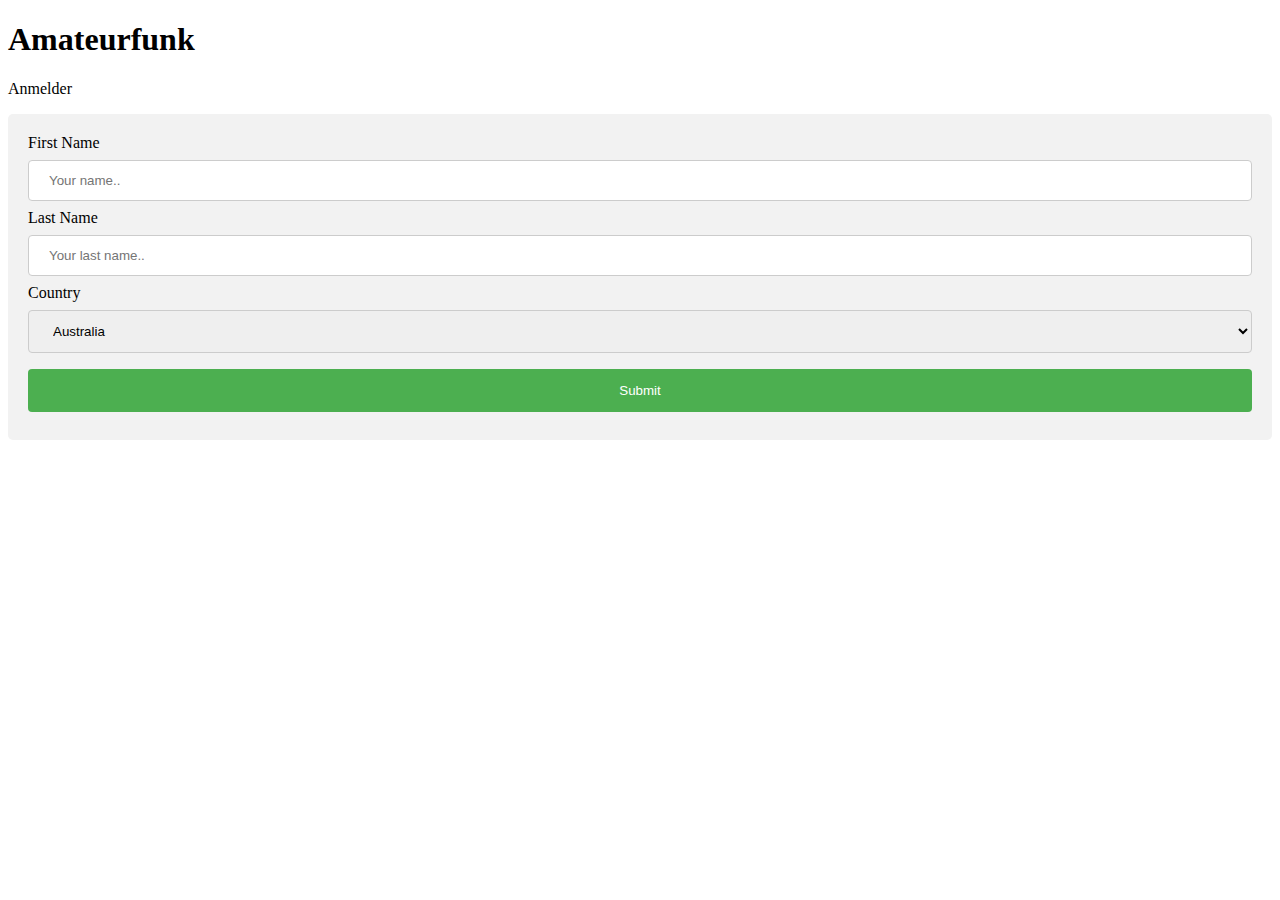
==== index.html @ 697e75a1 "Grundgerüst" ====
<!DOCTYPE html>
<html>
<head>
<title>Amateurfunk Anmelder</title>
<link rel="stylesheet" type="text/css" href="main.css">
</head>
<body>

<h1>Amateurfunk</h1>
<p>Anmelder</p>

<div>
  <form action="/action_page.php">
    <label for="fname">First Name</label>
    <input type="text" id="fname" name="firstname" placeholder="Your name..">

    <label for="lname">Last Name</label>
    <input type="text" id="lname" name="lastname" placeholder="Your last name..">

    <label for="country">Country</label>
    <select id="country" name="country">
      <option value="australia">Australia</option>
      <option value="canada">Canada</option>
      <option value="usa">USA</option>
    </select>

    <input type="submit" value="Submit">
  </form>
</div>

</body>
</html>
---- main.css ----
input[type=text], select {
    width: 100%;
    padding: 12px 20px;
    margin: 8px 0;
    display: inline-block;
    border: 1px solid #ccc;
    border-radius: 4px;
    box-sizing: border-box;
}

input[type=submit] {
    width: 100%;
    background-color: #4CAF50;
    color: white;
    padding: 14px 20px;
    margin: 8px 0;
    border: none;
    border-radius: 4px;
    cursor: pointer;
}

input[type=submit]:hover {
    background-color: #45a049;
}

div {
    border-radius: 5px;
    background-color: #f2f2f2;
    padding: 20px;
}
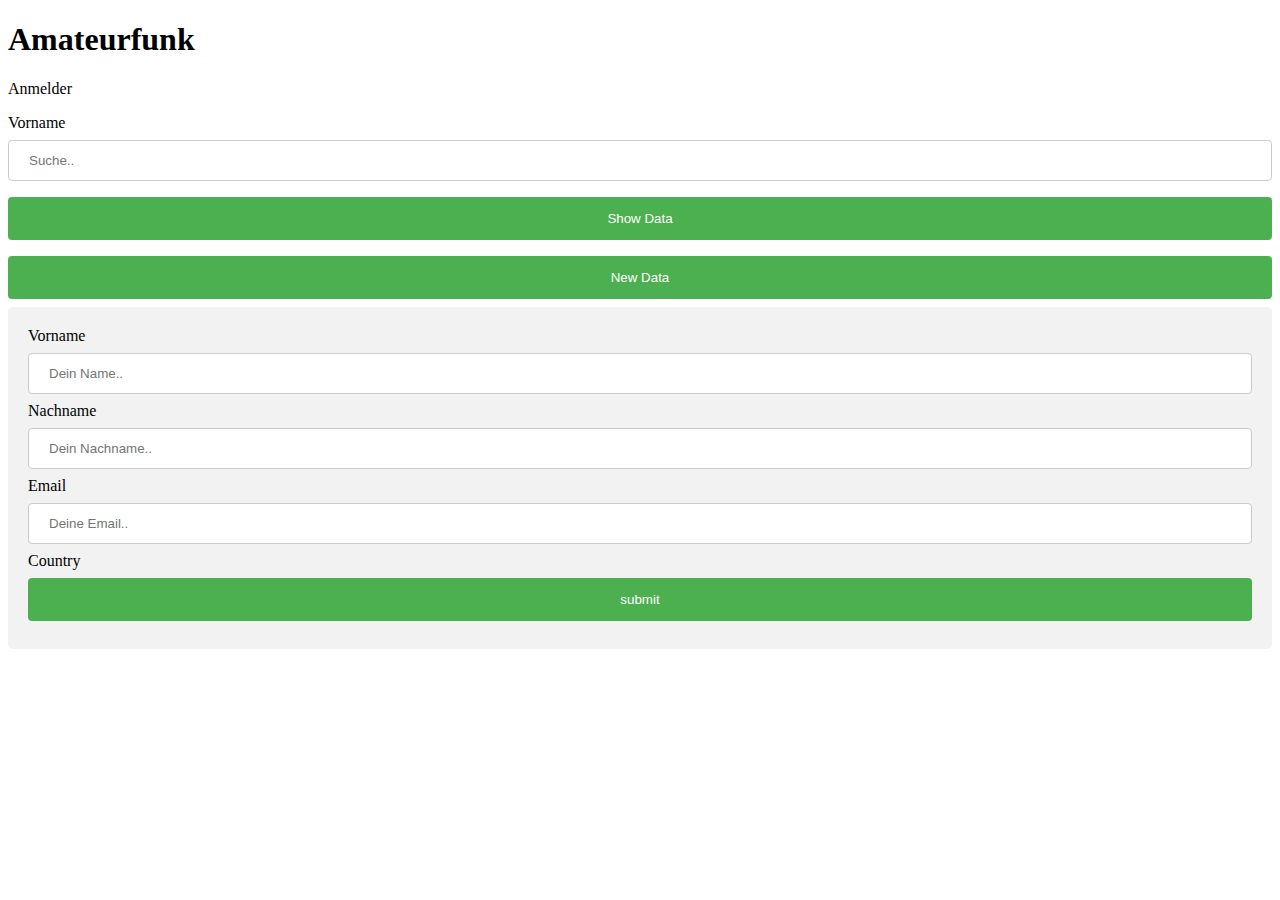
==== commit 6a89c98f: "dexie anbindung" ====
--- a/index.html
+++ b/index.html
@@ -3,29 +3,41 @@
 <head>
 <title>Amateurfunk Anmelder</title>
 <link rel="stylesheet" type="text/css" href="main.css">
+<script src="dexie.js"></script>
+<script src="main.js"></script>
 </head>
 <body>
 
 <h1>Amateurfunk</h1>
 <p>Anmelder</p>
+<label for="sfname">Vorname</label>
+<input type="text" id="sfname" name="sfirstname" placeholder="Suche..">
+<button onclick="ShowData()">Show Data</button>
+<button onclick="NewData()">New Data</button>
 
 <div>
-  <form action="/action_page.php">
-    <label for="fname">First Name</label>
-    <input type="text" id="fname" name="firstname" placeholder="Your name..">
+  <form onSubmit="WriteToFile(this)">
+    <label for="fname">Vorname</label>
+    <input type="text" id="fname" name="firstname" placeholder="Dein Name..">
 
-    <label for="lname">Last Name</label>
-    <input type="text" id="lname" name="lastname" placeholder="Your last name..">
+    <label for="lname">Nachname</label>
+    <input type="text" id="lname" name="lastname" placeholder="Dein Nachname..">
+
+    <label for="lemail">Email</label>
+    <input type="text" id="email" name="email" placeholder="Deine Email..">
 
     <label for="country">Country</label>
+    <!--
     <select id="country" name="country">
       <option value="australia">Australia</option>
       <option value="canada">Canada</option>
       <option value="usa">USA</option>
-    </select>
+    </select>-->
 
-    <input type="submit" value="Submit">
+    <input type="submit" value="submit">
   </form>
+
+
 </div>
 
 </body>
--- a/main.css
+++ b/main.css
@@ -18,6 +18,16 @@
     border-radius: 4px;
     cursor: pointer;
 }
+button{
+  width: 100%;
+  background-color: #4CAF50;
+  color: white;
+  padding: 14px 20px;
+  margin: 8px 0;
+  border: none;
+  border-radius: 4px;
+  cursor: pointer;
+}
 
 input[type=submit]:hover {
     background-color: #45a049;
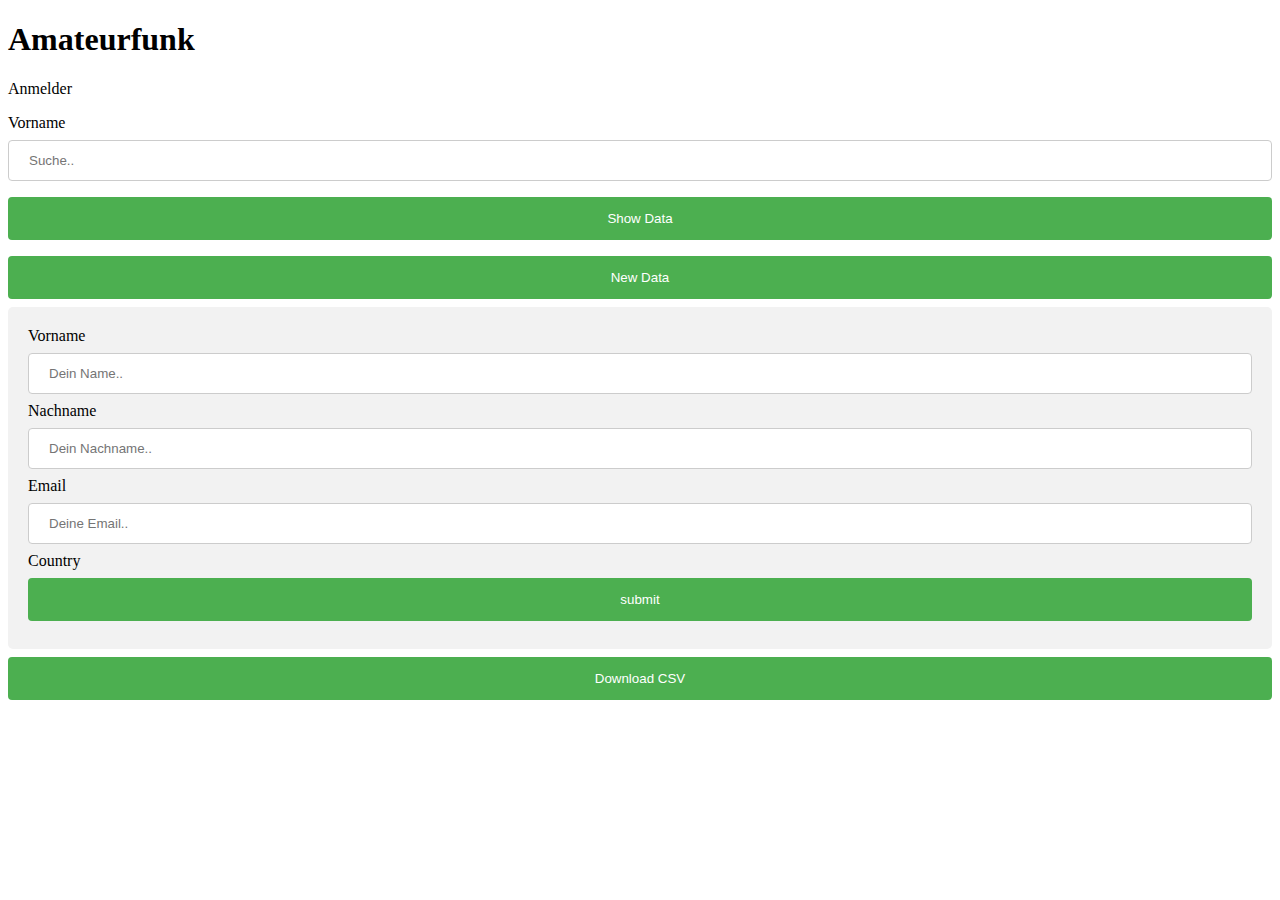
==== commit 683acbd2: "csv download works" ====
--- a/index.html
+++ b/index.html
@@ -39,6 +39,6 @@
 
 
 </div>
-
+<button onclick="download_csv()">Download CSV</button> 
 </body>
 </html>
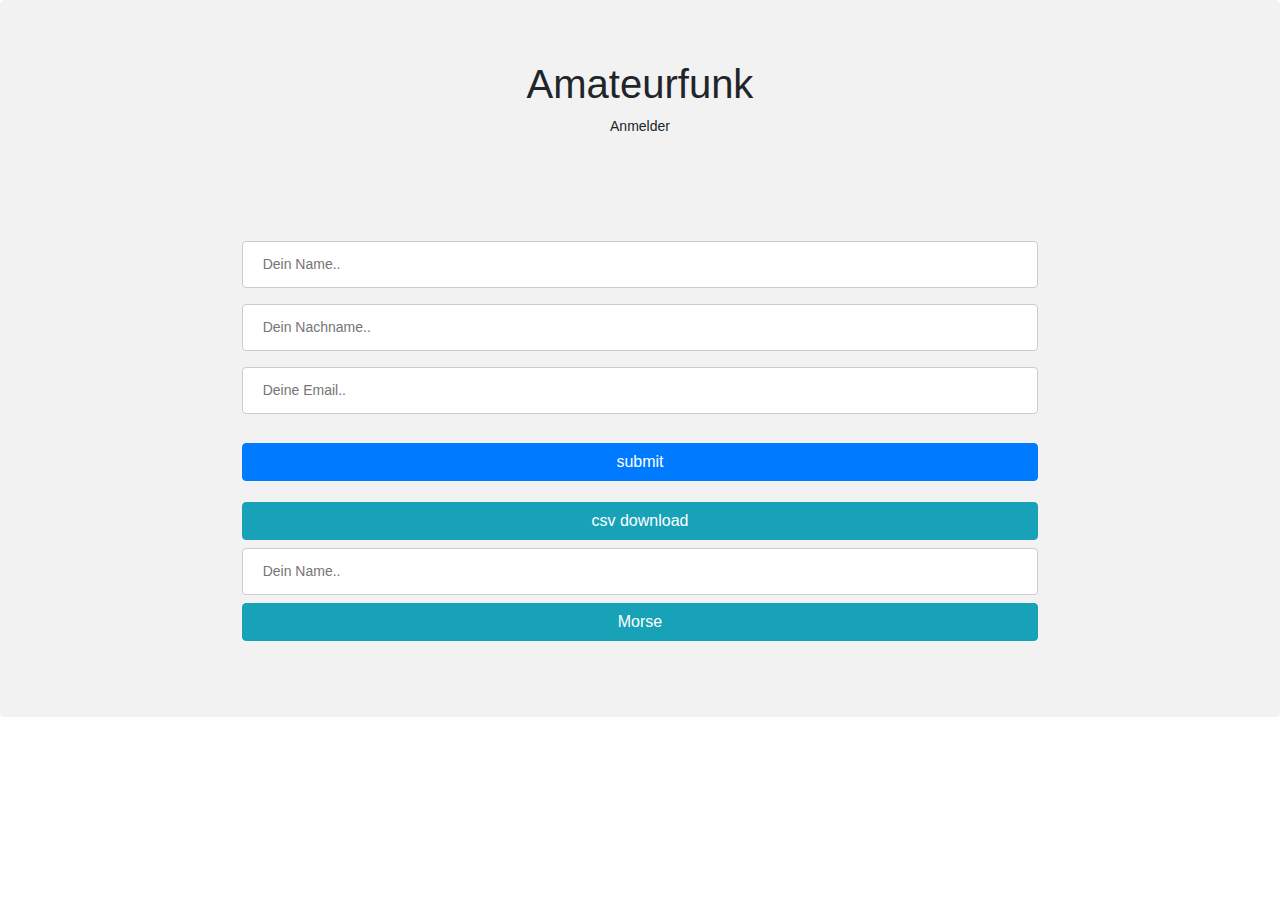
==== commit 793a41e8: "bootstrap + morse works" ====
--- a/index.html
+++ b/index.html
@@ -3,42 +3,79 @@
 <head>
 <title>Amateurfunk Anmelder</title>
 <link rel="stylesheet" type="text/css" href="main.css">
+<link rel="stylesheet" href="https://maxcdn.bootstrapcdn.com/bootstrap/4.0.0/css/bootstrap.min.css"
+integrity="sha384-Gn5384xqQ1aoWXA+058RXPxPg6fy4IWvTNh0E263XmFcJlSAwiGgFAW/dAiS6JXm" crossorigin="anonymous">
+
 <script src="dexie.js"></script>
 <script src="main.js"></script>
+<script src="https://ajax.googleapis.com/ajax/libs/jquery/3.3.1/jquery.min.js"></script>
+
+<!--<script src="jquery.morse.js"></script>
+<script src="morse.js"></script>-->
+
+
 </head>
-<body>
+<body style="font-size:14px">
 
-<h1>Amateurfunk</h1>
-<p>Anmelder</p>
-<label for="sfname">Vorname</label>
-<input type="text" id="sfname" name="sfirstname" placeholder="Suche..">
-<button onclick="ShowData()">Show Data</button>
-<button onclick="NewData()">New Data</button>
+<div class="container-fluid">
+  <div class="row">
+    <div class="col-sm-2"></div>
+    <div class="col-sm-8">
+      <h1 class="text-center">Amateurfunk</h1>
+      <p class="text-center">Anmelder</p>
 
-<div>
+      <script>
+      <!--$("p").morseCode({bpm:1});-->
+      </script>
+
+    </div>
+    <div class="col-sm-2"></div>
+</div>
+<div class="row">
+  <div class="col-sm-2"></div>
+  <div class="col-sm-8">
   <form onSubmit="WriteToFile(this)">
-    <label for="fname">Vorname</label>
+    <!--<label for="fname">Vorname</label>-->
     <input type="text" id="fname" name="firstname" placeholder="Dein Name..">
 
-    <label for="lname">Nachname</label>
+    <!--<label for="lname">Nachname</label>-->
     <input type="text" id="lname" name="lastname" placeholder="Dein Nachname..">
 
-    <label for="lemail">Email</label>
+    <!--<label for="lemail">Email</label>-->
     <input type="text" id="email" name="email" placeholder="Deine Email..">
 
-    <label for="country">Country</label>
-    <!--
-    <select id="country" name="country">
-      <option value="australia">Australia</option>
-      <option value="canada">Canada</option>
-      <option value="usa">USA</option>
-    </select>-->
+    <br><br>
+    <input type="submit" value="submit" class="btn btn-block btn-primary">
+  </form>
+  <br>
+  <button onclick="CsvData()" class="btn btn-block btn-info">csv download</button>
+<p>
+  <input type="text" id="morse" name="morse" placeholder="Dein Name..">
+  <button id="play" class="btn btn-block btn-info">Morse</button>
+<p>
 
-    <input type="submit" value="submit">
-  </form>
+</div>
+<div class="col-sm-2"></div>
+</div>
+<script type="text/javascript">
 
 
+var ac = new (window.AudioContext || window.webkitAudioContext)();
+
+var morse = new MorseNode(ac);
+morse.connect(ac.destination);
+
+var txt = document.querySelector("#morse");
+var btn = document.querySelector("#play");
+
+btn.onclick = function() {
+    morse.playString(ac.currentTime, txt.value);
+}
+txt.onkeypress = function(e) {
+    if(e.keyCode == 13)
+        btn.click();
+}
+</script>
 </div>
-<button onclick="download_csv()">Download CSV</button> 
 </body>
 </html>
--- a/main.css
+++ b/main.css
@@ -7,7 +7,7 @@
     border-radius: 4px;
     box-sizing: border-box;
 }
-
+/*
 input[type=submit] {
     width: 100%;
     background-color: #4CAF50;
@@ -18,6 +18,7 @@
     border-radius: 4px;
     cursor: pointer;
 }
+
 button{
   width: 100%;
   background-color: #4CAF50;
@@ -29,9 +30,10 @@
   cursor: pointer;
 }
 
+
 input[type=submit]:hover {
     background-color: #45a049;
-}
+}*/
 
 div {
     border-radius: 5px;
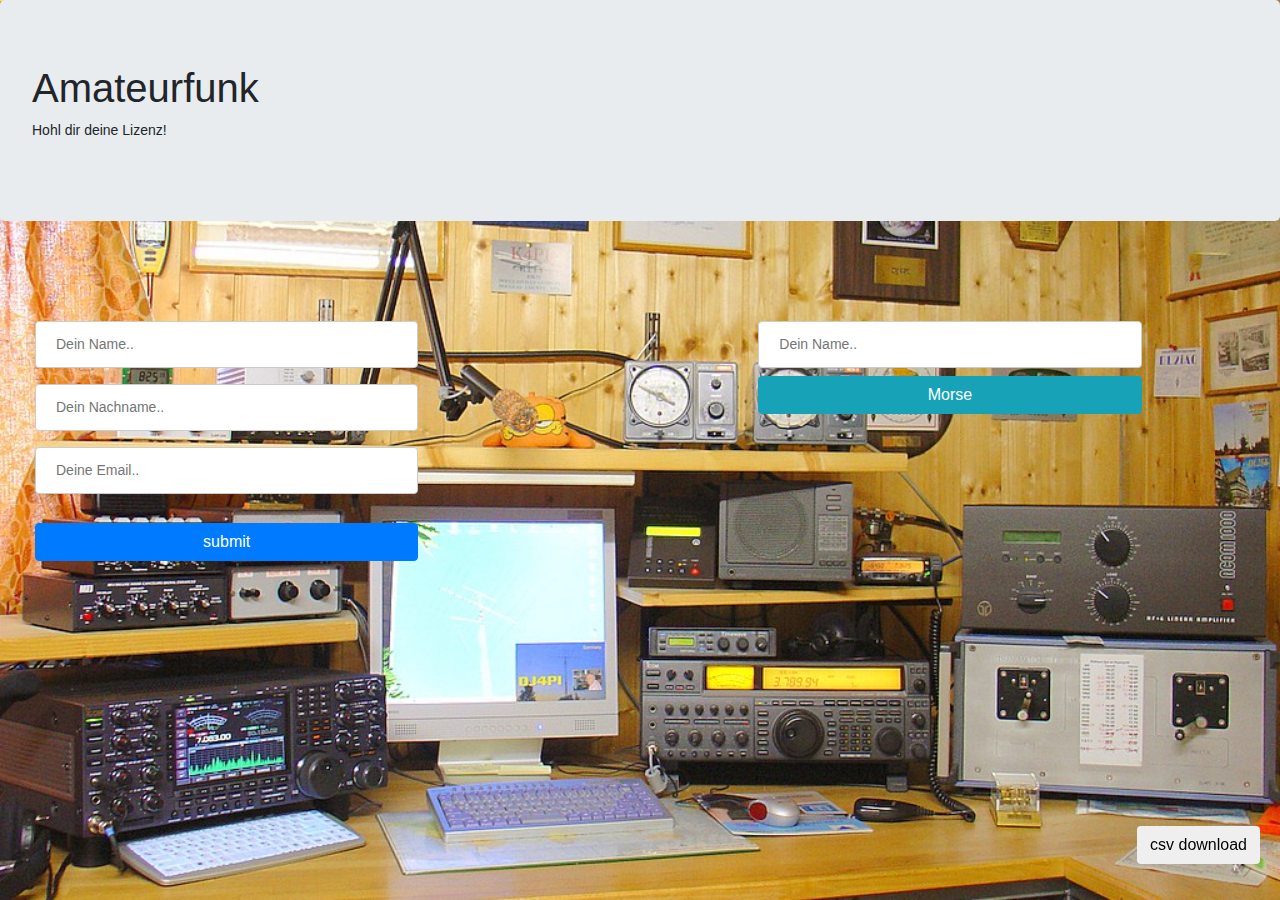
==== commit bda551bc: "layout fix" ====
--- a/index.html
+++ b/index.html
@@ -10,53 +10,56 @@
 <script src="main.js"></script>
 <script src="https://ajax.googleapis.com/ajax/libs/jquery/3.3.1/jquery.min.js"></script>
 
-<!--<script src="jquery.morse.js"></script>
-<script src="morse.js"></script>-->
+<script src="jquery.morse.js"></script>
+<script src="morse.js"></script>
 
 
 </head>
-<body style="font-size:14px">
+<body style="font-size:14px" >
+    <div class="jumbotron">
+        <h1>Amateurfunk</h1> 
+        <p>Hohl dir deine Lizenz!</p> 
+      </div>
+
 
 <div class="container-fluid">
   <div class="row">
-    <div class="col-sm-2"></div>
-    <div class="col-sm-8">
-      <h1 class="text-center">Amateurfunk</h1>
-      <p class="text-center">Anmelder</p>
 
-      <script>
-      <!--$("p").morseCode({bpm:1});-->
-      </script>
+  
+  <div class="col-sm-4">
+    <form onSubmit="WriteToFile(this)">
+      <!--<label for="fname">Vorname</label>-->
+      <input type="text" id="fname" name="firstname" placeholder="Dein Name..">
+
+      <!--<label for="lname">Nachname</label>-->
+      <input type="text" id="lname" name="lastname" placeholder="Dein Nachname..">
+
+      <!--<label for="lemail">Email</label>-->
+      <input type="text" id="email" name="email" placeholder="Deine Email..">
+
+      <br><br>
+      <input type="submit" value="submit" class="btn btn-block btn-primary">
+    </form>
+    <br>
+
+  </div>
+  <div class="col-sm-3"></div>
+    <div class="col-sm-4">
+
+            <p>
+                <input type="text" id="morse" name="morse" placeholder="Dein Name..">
+                <button id="play" class="btn btn-block btn-info">Morse</button>
+              <p>
 
     </div>
-    <div class="col-sm-2"></div>
+
+  </div>
 </div>
-<div class="row">
-  <div class="col-sm-2"></div>
-  <div class="col-sm-8">
-  <form onSubmit="WriteToFile(this)">
-    <!--<label for="fname">Vorname</label>-->
-    <input type="text" id="fname" name="firstname" placeholder="Dein Name..">
+            
+<div class="footer">
+    <p><button onclick="CsvData()" class="btn ">csv download</button>  </p>
+  </div>
 
-    <!--<label for="lname">Nachname</label>-->
-    <input type="text" id="lname" name="lastname" placeholder="Dein Nachname..">
-
-    <!--<label for="lemail">Email</label>-->
-    <input type="text" id="email" name="email" placeholder="Deine Email..">
-
-    <br><br>
-    <input type="submit" value="submit" class="btn btn-block btn-primary">
-  </form>
-  <br>
-  <button onclick="CsvData()" class="btn btn-block btn-info">csv download</button>
-<p>
-  <input type="text" id="morse" name="morse" placeholder="Dein Name..">
-  <button id="play" class="btn btn-block btn-info">Morse</button>
-<p>
-
-</div>
-<div class="col-sm-2"></div>
-</div>
 <script type="text/javascript">
 
 
--- a/main.css
+++ b/main.css
@@ -1,3 +1,13 @@
+body {
+
+    /**scalable background to fill available viewport**/
+    background: url(shack.jpg) center center fixed;
+    -webkit-background-size: cover;
+    -moz-background-size: cover;
+    -o-background-size: cover;
+    background-size: cover;
+  }
+
 input[type=text], select {
     width: 100%;
     padding: 12px 20px;
@@ -7,36 +17,21 @@
     border-radius: 4px;
     box-sizing: border-box;
 }
-/*
-input[type=submit] {
-    width: 100%;
-    background-color: #4CAF50;
-    color: white;
-    padding: 14px 20px;
-    margin: 8px 0;
-    border: none;
-    border-radius: 4px;
-    cursor: pointer;
+row {
+    width: 50%;
 }
-
-button{
-  width: 100%;
-  background-color: #4CAF50;
-  color: white;
-  padding: 14px 20px;
-  margin: 8px 0;
-  border: none;
-  border-radius: 4px;
-  cursor: pointer;
-}
-
-
-input[type=submit]:hover {
-    background-color: #45a049;
-}*/
 
 div {
     border-radius: 5px;
-    background-color: #f2f2f2;
+    /*background-color: #f2f2f2;*/
     padding: 20px;
 }
+
+.footer {
+    position: fixed;
+    left: 0;
+    bottom: 0;
+    width: 100%;
+    color: white;
+    text-align: right;
+}